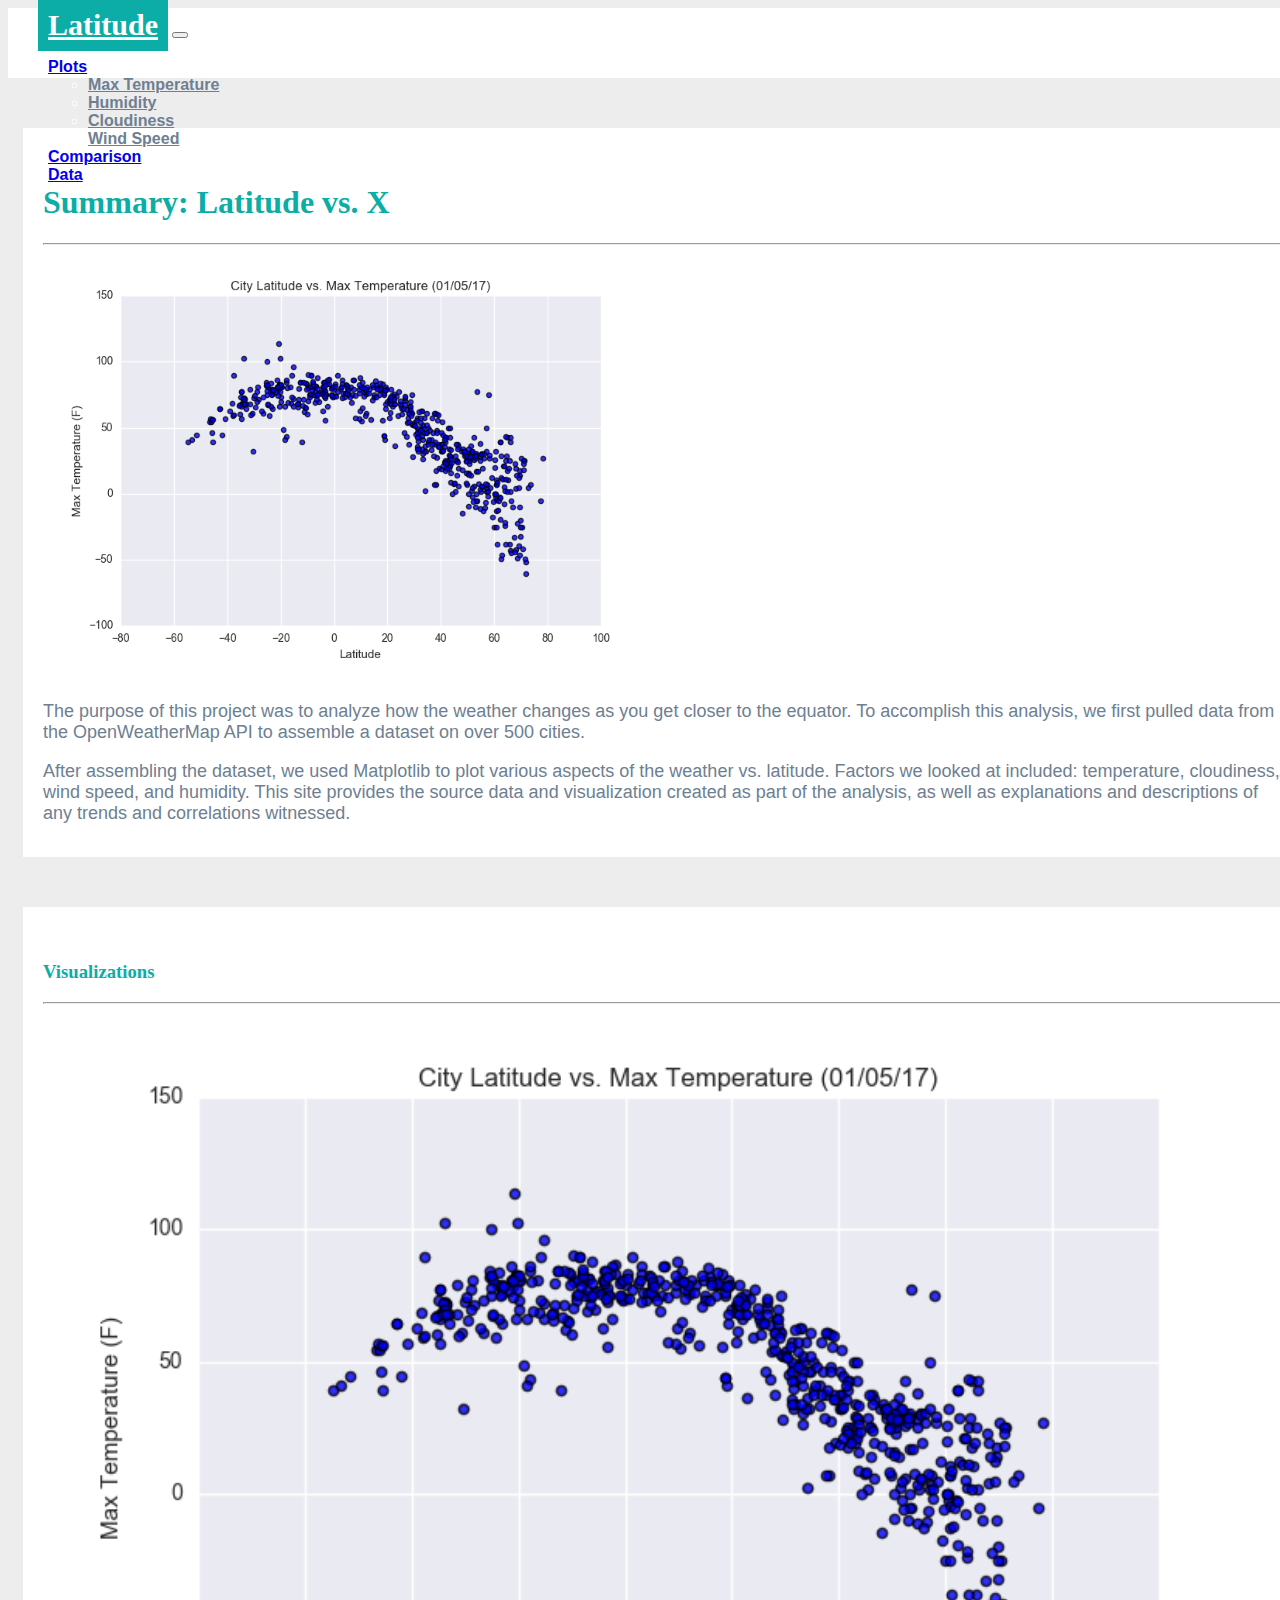
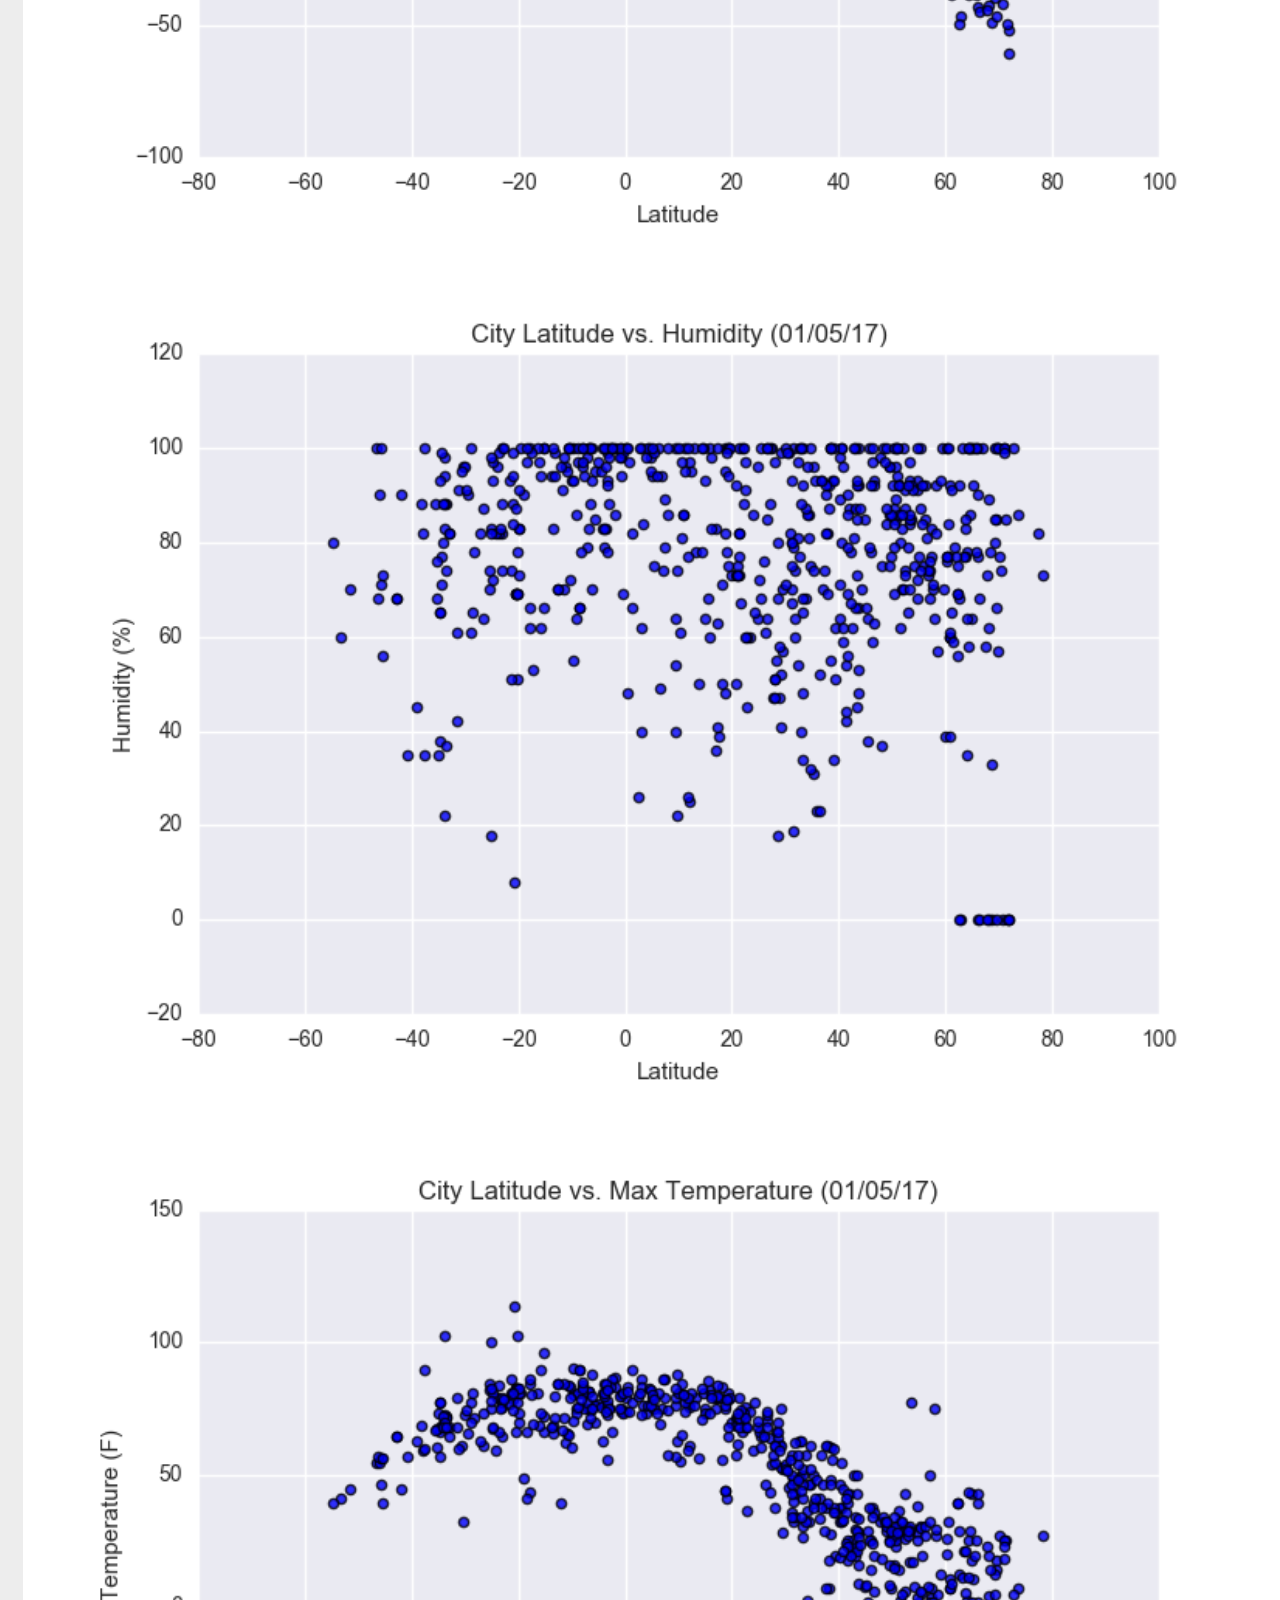
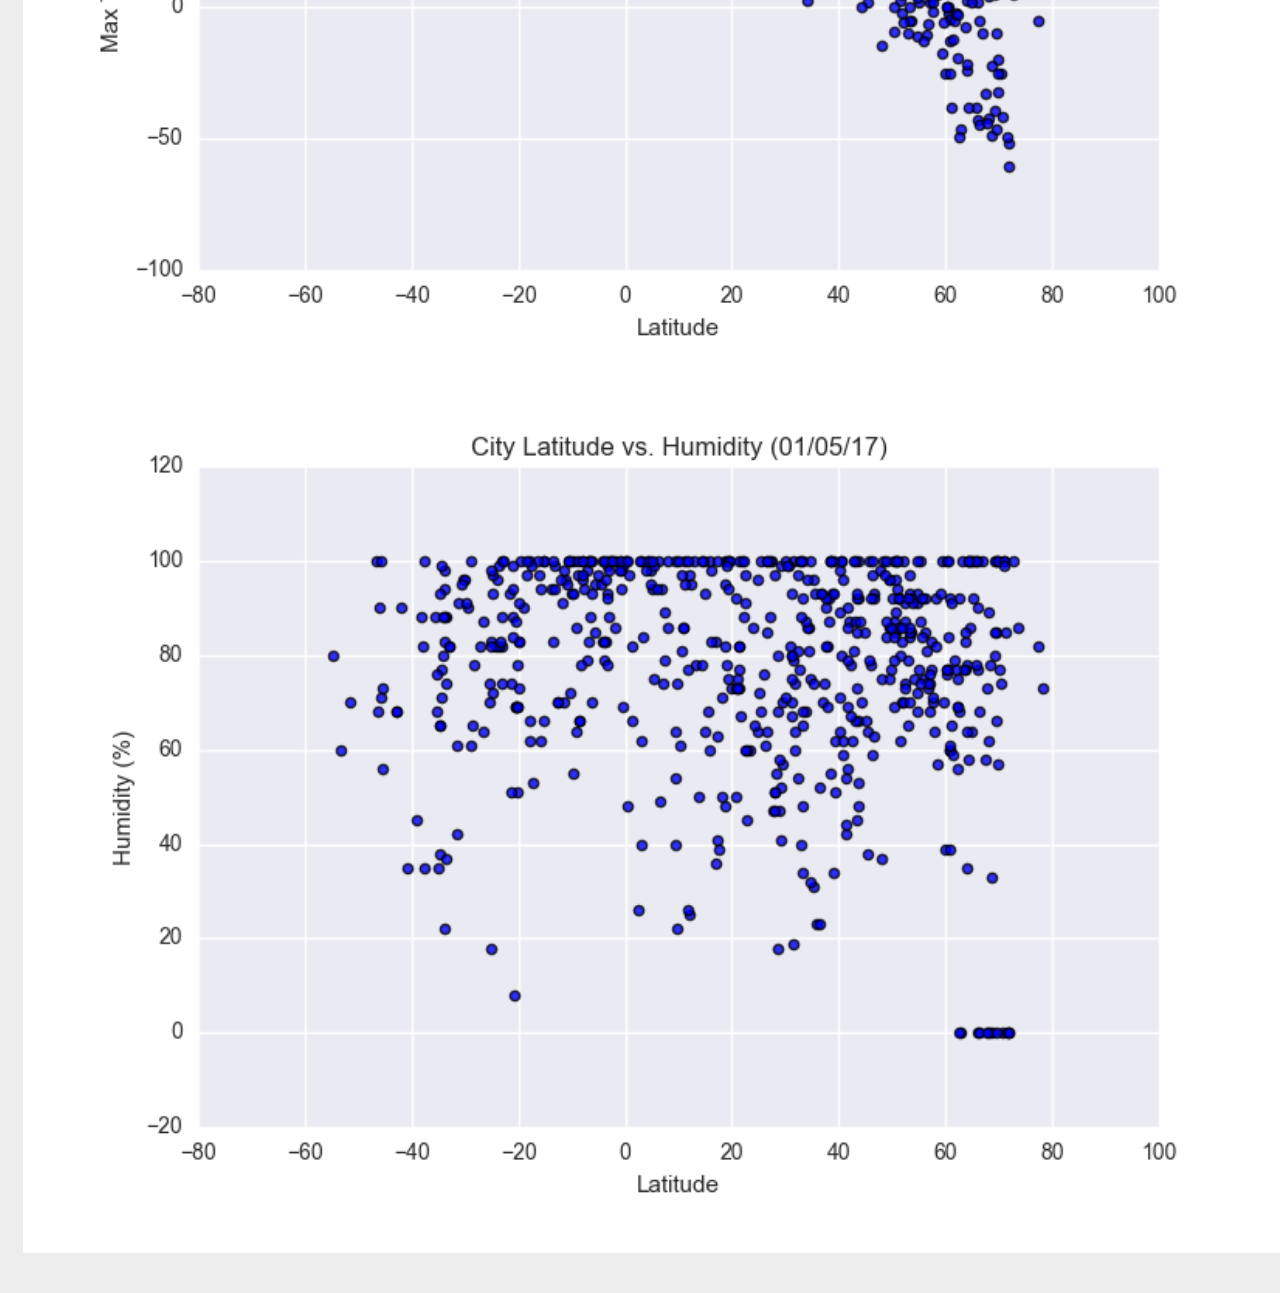
==== index.html @ e9af9780 "style added" ====
<!DOCTYPE html>
<html lang="en-us">

<head>
  <meta charset="UTF-8">
  <meta name="viewport" content="width=device-width, initial-scale=1.0">
  <title>Weather Analysis Dashboard</title>
  <link href="https://cdn.jsdelivr.net/npm/bootstrap@5.1.0/dist/css/bootstrap.min.css" rel="stylesheet" integrity="sha384-KyZXEAg3QhqLMpG8r+8fhAXLRk2vvoC2f3B09zVXn8CA5QIVfZOJ3BCsw2P0p/We" crossorigin="anonymous">
  <link rel="stylesheet" href="style.css">
</head>

<body>

<div  class="navigation">
  <nav class="navbar navbar-expand-lg navbar-light bg-light">
    <div class="container-fluid">
      <a class="navbar-brand" href="index.html">Latitude</a>
      <button class="navbar-toggler" type="button" data-bs-toggle="collapse" data-bs-target="#navbarNavDropdown" aria-controls="navbarNavDropdown" aria-expanded="false" aria-label="Toggle navigation">
        <span class="navbar-toggler-icon"></span>
      </button>
      <div class="collapse navbar-collapse" id="navbarNavDropdown">
        <ul class="navbar-nav ms-auto">
          <li class="nav-item dropdown">
            <a class="nav-link dropdown-toggle" href="#" id="navbarDropdownMenuLink" role="button" data-bs-toggle="dropdown" aria-expanded="false">
              Plots
            </a>
            <ul class="dropdown-menu" aria-labelledby="navbarDropdownMenuLink">
              <li><a class="dropdown-item" href="max_temperature.html">Max Temperature</a></li>
              <li><a class="dropdown-item" href="humidity.html">Humidity</a></li>
              <li><a class="dropdown-item" href="cloudiness.html">Cloudiness</a></li>
              <li><a class="dropdown-item" href="wind_speed.html">Wind Speed</a></li>
            </ul>
          </li>
          <li class="nav-item">
            <a class="nav-link" aria-current="page" href="comparison.html">Comparison</a>
          </li>
          <li class="nav-item">
            <a class="nav-link" href="data.html">Data</a>
          </li>
        </ul>
      </div>
    </div>
  </nav>
</div>

  <div class="container">
    <div class="row">
      <div class="col-lg-7 col-md-12">
        <div class="box">
          <h1 class="title">Summary: Latitude vs. X</h1>
          <hr>
          <img src="Resources/assets/images/Fig1.png" alt="Max Temperature Graph" class="visualization rounded float-start">
          <p>The purpose of this project was to analyze how the weather changes as you get closer to the equator. To accomplish this analysis, we first pulled data from the OpenWeatherMap API to assemble a dataset on over 500 cities.</p>
          <p>After assembling the dataset, we used Matplotlib to plot various aspects of the weather vs. latitude. Factors we looked at included: temperature, cloudiness, wind speed, and humidity. This site provides the source data and visualization created as part of the analysis, as well as explanations and descriptions of any trends and correlations witnessed.</p>
        </div>
      </div>

      <div class="col-lg-5 col-md-12">
        <div class="box">
          <h3 class="title">Visualizations</h3>
          <hr>  
          <div class="row">
            <div class="col-6">
              <a href="max_temperature.html"><img alt="Max Temperature Graph" src="Resources/assets/images/Fig1.png" class="img-fluid"></a>
            </div>
            <div class="col-6">
              <a href="humidity.html"><img alt="Humidity Graph" src="Resources/assets/images/Fig2.png" class="img-fluid"></a>
            </div>
          </div>
          <div class="row">
            <div class="col-6">
              <a href="cloudiness.html"><img alt="Cloudiness Graph" src="Resources/assets/images/Fig1.png" class="img-fluid"></a>
            </div>
            <div class="col-6">
              <a href="wind_speed.html"><img alt="Wind Speed Graph" src="Resources/assets/images/Fig2.png" class="img-fluid"></a>
            </div>
          </div>
        </div>
      </div>
    </div>
  </div>


  
  <script src="https://code.jquery.com/jquery-3.3.1.slim.min.js" integrity="sha384-q8i/X+965DzO0rT7abK41JStQIAqVgRVzpbzo5smXKp4YfRvH+8abtTE1Pi6jizo" crossorigin="anonymous"></script>
  <script src="https://cdnjs.cloudflare.com/ajax/libs/popper.js/1.14.7/umd/popper.min.js" integrity="sha384-UO2eT0CpHqdSJQ6hJty5KVphtPhzWj9WO1clHTMGa3JDZwrnQq4sF86dIHNDz0W1" crossorigin="anonymous"></script>
  <script src="https://cdn.jsdelivr.net/npm/bootstrap@5.1.0/dist/js/bootstrap.bundle.min.js" integrity="sha384-U1DAWAznBHeqEIlVSCgzq+c9gqGAJn5c/t99JyeKa9xxaYpSvHU5awsuZVVFIhvj" crossorigin="anonymous"></script>  
</body>

</html>
---- style.css ----
/* Body */
body {
    height: 100%;
    width: 100%;
    background-color: #EDEDED;
    font-family: Georgia, 'Times New Roman', Times, serif;
}
/* Navbar */
.navigation {
    color: white;
    font-family: sans-serif;
    background-color: #0BADA6;
    font-weight: bold;
    padding: inherit;
}
.navigation .navbar-brand {
    color: white;
    font-family: Verdana;
    font-size: 30px;
    background-color: #0BADA6;
    font-weight: bold;
    margin-left: 30px;
    padding: 10px;
    box-sizing: border-box;
}
.navbar {
    max-height: 70px;
    background-color: white;
    font-size: 16px;
}
.dropdown-item{
    color: #6D8092; 
}

.dropdown .dropdown-menu .dropdown-item:active, .dropdown .dropdown-menu .dropdown-item:hover{
    background-color:#E7E7E7; 
}
.navigation .nav-link:hover{
    background-color:#E7E7E7;
   }
.navigation .navbar-brand:hover{
    color: rgb(200, 248, 246);
}
.container {
    width: 100%;
    padding-right: 15px;
    padding-left: 15px;
    margin-right: auto;
    margin-left: auto;
}
/* Images */
img {
    width: 100%;
    height: 100%;
}
.img-fluid:hover{
    border-color: #0BADA6;
    border-style: solid;
}
.img-active {
    border-color:#0BADA6;
    border-style: solid; 
}
/* Surrond imgage with text */
.visualization{
    width: 50%;
    height: 50%;
}
/* Title */
.title {
    color: #0BADA6;  
    font-family: Georgia, 'Times New Roman', Times, serif;
    font-weight: bolder; 
    padding-top: 25px; 
}
/* Paragraph */
p {
    color: #6D8092;
    font-family: Arial, Helvetica, sans-serif;
    font-size: 18px; 
}
/* Box */
.box {
    margin-top: 50px;
    margin-bottom: 40px;
    padding: 10px 20px 15px;
    color: black;
    background-color: white;
}

/* Table */
.table-responsive {
    font-family: Arial, Helvetica, sans-serif;
}

@media(max-width: 992px){
.navbar-brand {
    color: white;
    font-size: 30px;
    background-color: #0BADA6;
    padding: 10px;
}
.navbar{
    max-height: none; 
    padding: inherit;
}
.container{
    background-color: white;
}
.bg-light {
    background-color: #0BADA6 !important;
  }
  body {
    height: 100%;
    width: 100%;
    background-color: white;
    font-family: Georgia, 'Times New Roman', Times, serif;
}
.navbar-collapse{
    background-color: white;
}
}
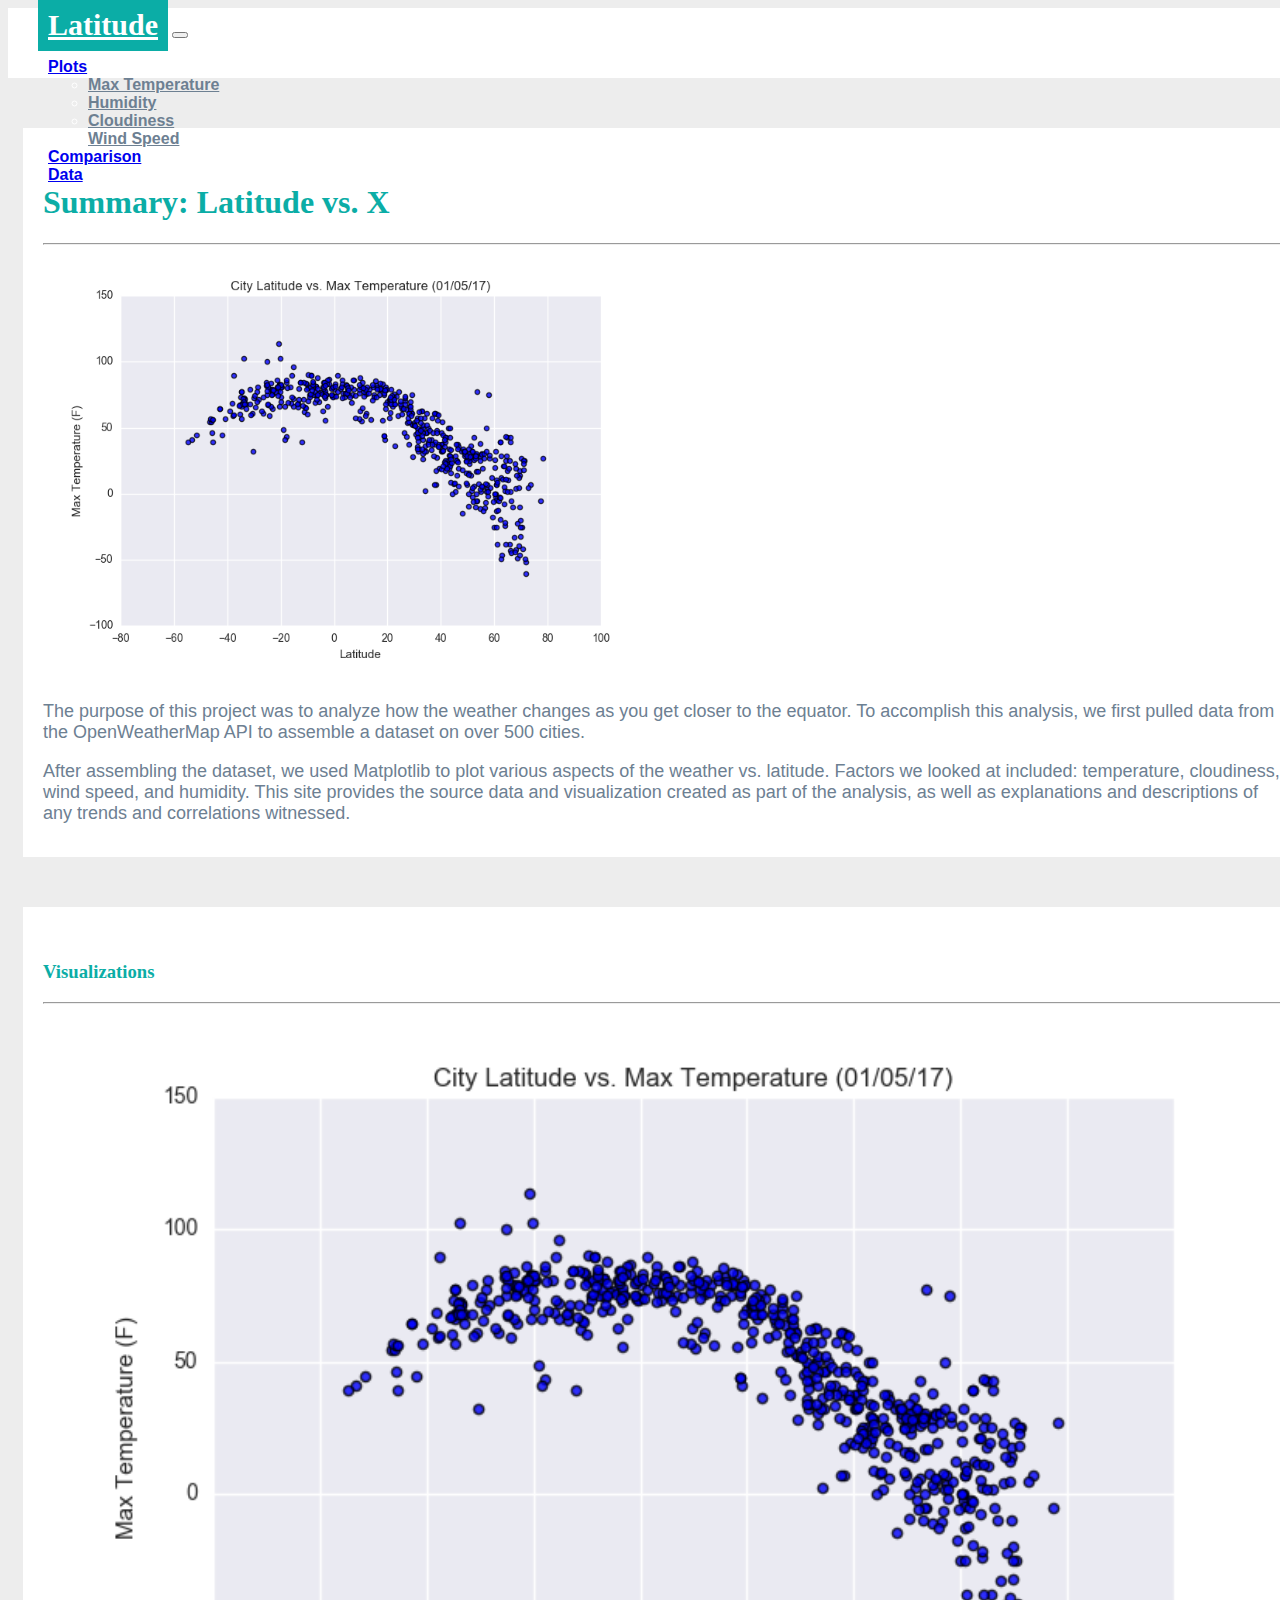
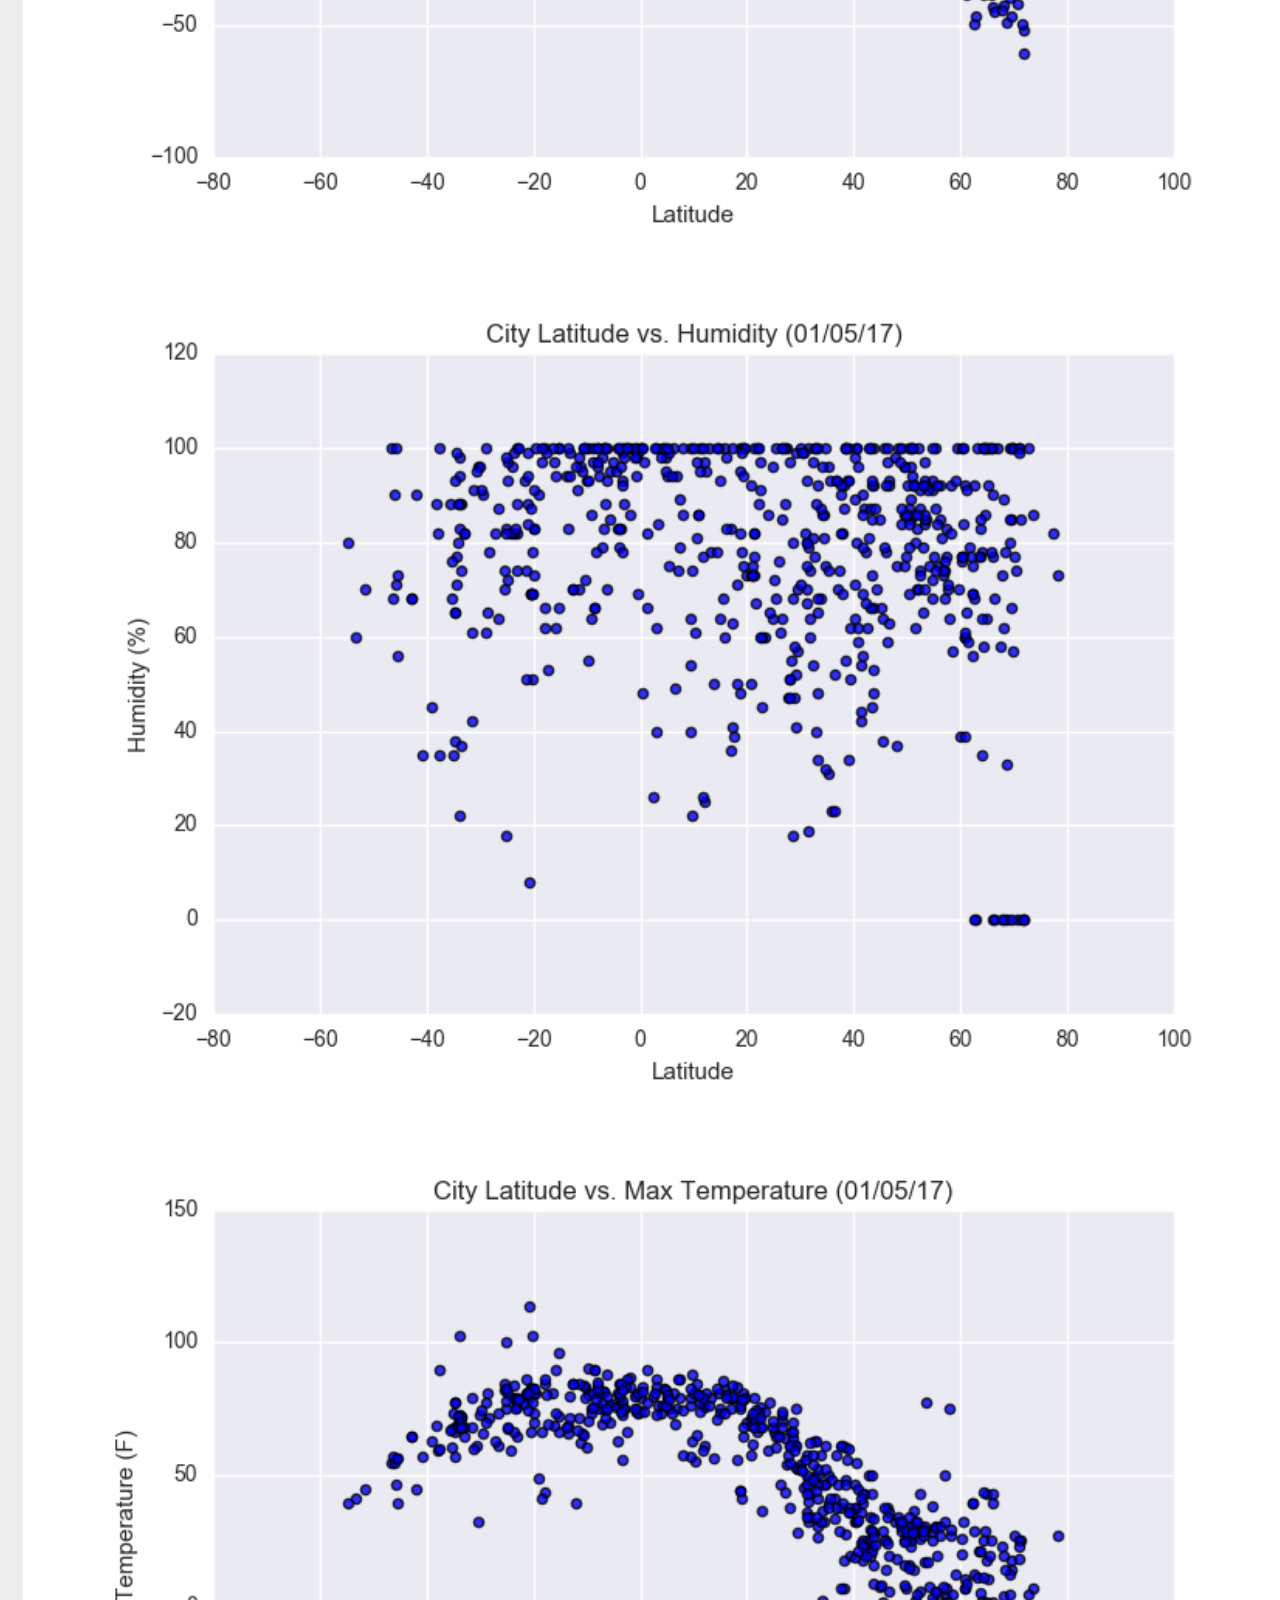
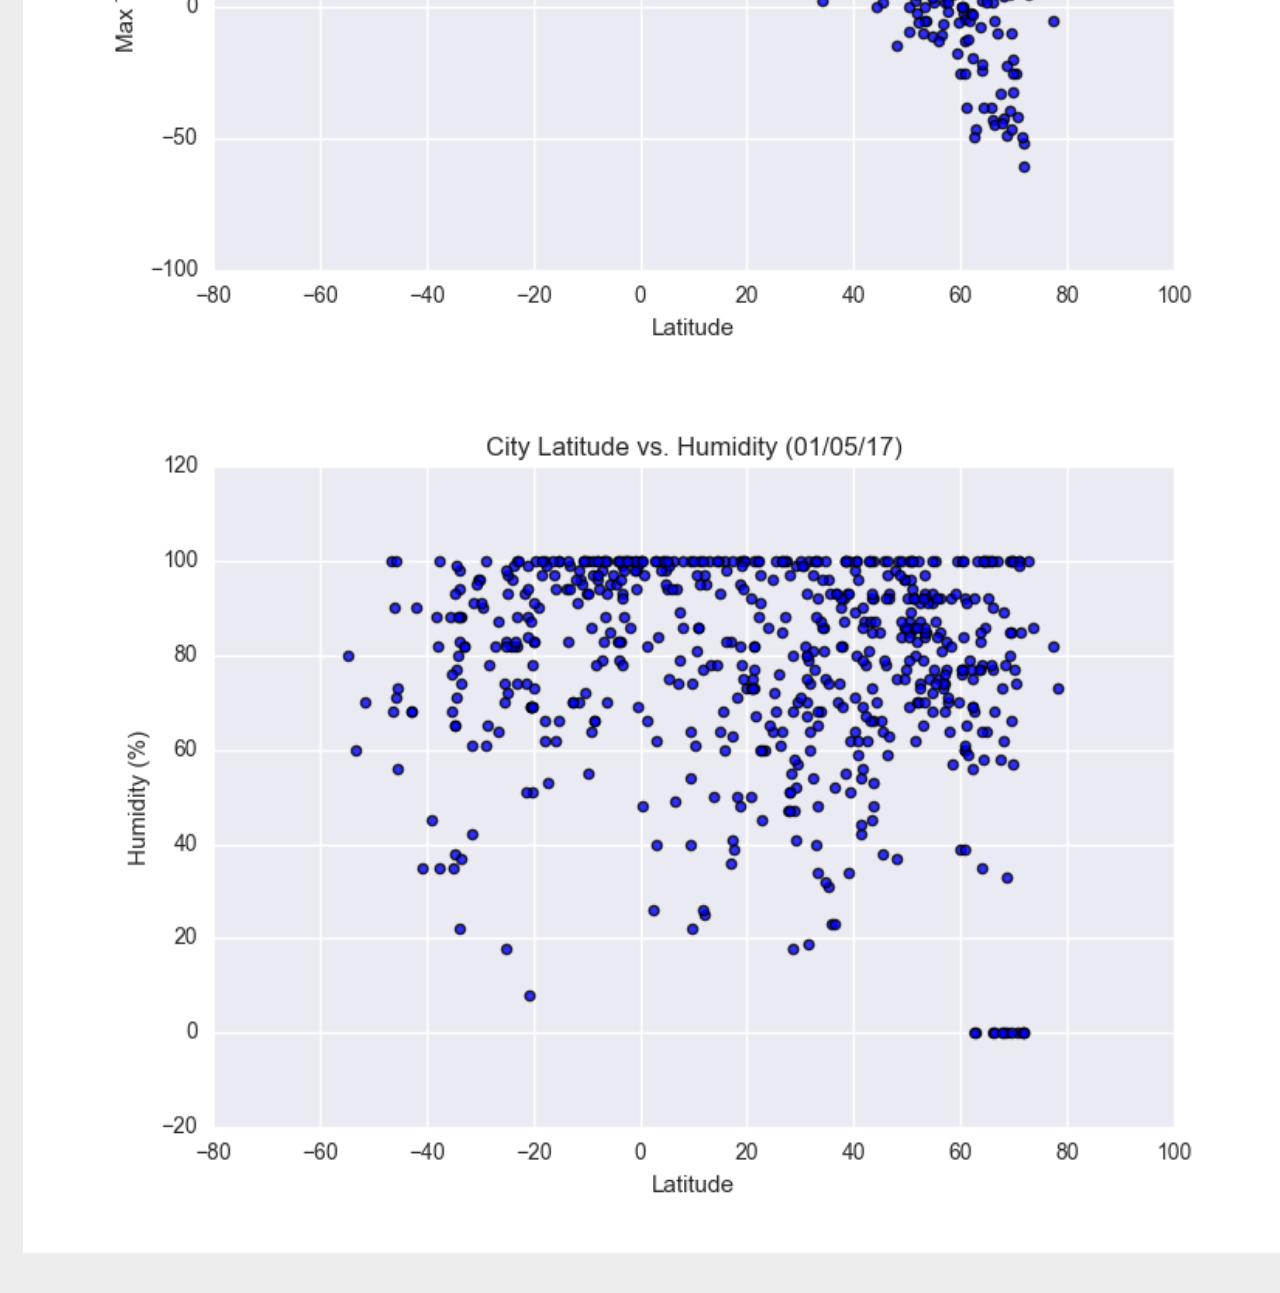
==== commit b4314821: "index images in line" ====
--- a/index.html
+++ b/index.html
@@ -2,89 +2,109 @@
 <html lang="en-us">
 
 <head>
-  <meta charset="UTF-8">
-  <meta name="viewport" content="width=device-width, initial-scale=1.0">
-  <title>Weather Analysis Dashboard</title>
-  <link href="https://cdn.jsdelivr.net/npm/bootstrap@5.1.0/dist/css/bootstrap.min.css" rel="stylesheet" integrity="sha384-KyZXEAg3QhqLMpG8r+8fhAXLRk2vvoC2f3B09zVXn8CA5QIVfZOJ3BCsw2P0p/We" crossorigin="anonymous">
-  <link rel="stylesheet" href="style.css">
+    <meta charset="UTF-8">
+    <meta name="viewport" content="width=device-width, initial-scale=1.0">
+    <title>Weather Analysis Dashboard</title>
+    <link href="https://cdn.jsdelivr.net/npm/bootstrap@5.1.0/dist/css/bootstrap.min.css" rel="stylesheet"
+        integrity="sha384-KyZXEAg3QhqLMpG8r+8fhAXLRk2vvoC2f3B09zVXn8CA5QIVfZOJ3BCsw2P0p/We" crossorigin="anonymous">
+    <link rel="stylesheet" href="style.css">
 </head>
 
 <body>
 
-<div  class="navigation">
-  <nav class="navbar navbar-expand-lg navbar-light bg-light">
-    <div class="container-fluid">
-      <a class="navbar-brand" href="index.html">Latitude</a>
-      <button class="navbar-toggler" type="button" data-bs-toggle="collapse" data-bs-target="#navbarNavDropdown" aria-controls="navbarNavDropdown" aria-expanded="false" aria-label="Toggle navigation">
-        <span class="navbar-toggler-icon"></span>
-      </button>
-      <div class="collapse navbar-collapse" id="navbarNavDropdown">
-        <ul class="navbar-nav ms-auto">
-          <li class="nav-item dropdown">
-            <a class="nav-link dropdown-toggle" href="#" id="navbarDropdownMenuLink" role="button" data-bs-toggle="dropdown" aria-expanded="false">
-              Plots
-            </a>
-            <ul class="dropdown-menu" aria-labelledby="navbarDropdownMenuLink">
-              <li><a class="dropdown-item" href="max_temperature.html">Max Temperature</a></li>
-              <li><a class="dropdown-item" href="humidity.html">Humidity</a></li>
-              <li><a class="dropdown-item" href="cloudiness.html">Cloudiness</a></li>
-              <li><a class="dropdown-item" href="wind_speed.html">Wind Speed</a></li>
-            </ul>
-          </li>
-          <li class="nav-item">
-            <a class="nav-link" aria-current="page" href="comparison.html">Comparison</a>
-          </li>
-          <li class="nav-item">
-            <a class="nav-link" href="data.html">Data</a>
-          </li>
-        </ul>
-      </div>
+    <div class="navigation">
+        <nav class="navbar navbar-expand-lg navbar-light bg-light">
+            <div class="container-fluid">
+                <a class="navbar-brand" href="index.html">Latitude</a>
+                <button class="navbar-toggler" type="button" data-bs-toggle="collapse"
+                    data-bs-target="#navbarNavDropdown" aria-controls="navbarNavDropdown" aria-expanded="false"
+                    aria-label="Toggle navigation">
+                    <span class="navbar-toggler-icon"></span>
+                </button>
+                <div class="collapse navbar-collapse" id="navbarNavDropdown">
+                    <ul class="navbar-nav ms-auto">
+                        <li class="nav-item dropdown">
+                            <a class="nav-link dropdown-toggle" href="#" id="navbarDropdownMenuLink" role="button"
+                                data-bs-toggle="dropdown" aria-expanded="false">
+                                Plots
+                            </a>
+                            <ul class="dropdown-menu" aria-labelledby="navbarDropdownMenuLink">
+                                <li><a class="dropdown-item" href="max_temperature.html">Max Temperature</a></li>
+                                <li><a class="dropdown-item" href="humidity.html">Humidity</a></li>
+                                <li><a class="dropdown-item" href="cloudiness.html">Cloudiness</a></li>
+                                <li><a class="dropdown-item" href="wind_speed.html">Wind Speed</a></li>
+                            </ul>
+                        </li>
+                        <li class="nav-item">
+                            <a class="nav-link" aria-current="page" href="comparison.html">Comparison</a>
+                        </li>
+                        <li class="nav-item">
+                            <a class="nav-link" href="data.html">Data</a>
+                        </li>
+                    </ul>
+                </div>
+            </div>
+        </nav>
     </div>
-  </nav>
-</div>
 
-  <div class="container">
-    <div class="row">
-      <div class="col-lg-7 col-md-12">
-        <div class="box">
-          <h1 class="title">Summary: Latitude vs. X</h1>
-          <hr>
-          <img src="Resources/assets/images/Fig1.png" alt="Max Temperature Graph" class="visualization rounded float-start">
-          <p>The purpose of this project was to analyze how the weather changes as you get closer to the equator. To accomplish this analysis, we first pulled data from the OpenWeatherMap API to assemble a dataset on over 500 cities.</p>
-          <p>After assembling the dataset, we used Matplotlib to plot various aspects of the weather vs. latitude. Factors we looked at included: temperature, cloudiness, wind speed, and humidity. This site provides the source data and visualization created as part of the analysis, as well as explanations and descriptions of any trends and correlations witnessed.</p>
+    <div class="container">
+        <div class="row">
+            <div class="col-lg-7 col-md-12">
+                <div class="box">
+                    <h1 class="title">Summary: Latitude vs. X</h1>
+                    <hr>
+                    <img src="Resources/assets/images/Fig1.png" alt="Max Temperature Graph"
+                        class="visualization rounded float-start">
+                    <p>The purpose of this project was to analyze how the weather changes as you get closer to the
+                        equator. To accomplish this analysis, we first pulled data from the OpenWeatherMap API to
+                        assemble a dataset on over 500 cities.</p>
+                    <p>After assembling the dataset, we used Matplotlib to plot various aspects of the weather vs.
+                        latitude. Factors we looked at included: temperature, cloudiness, wind speed, and humidity. This
+                        site provides the source data and visualization created as part of the analysis, as well as
+                        explanations and descriptions of any trends and correlations witnessed.</p>
+                </div>
+            </div>
+
+            <div class="col-lg-5 col-md-12">
+                <div class="box">
+                    <h3 class="title">Visualizations</h3>
+                    <hr>
+                    <div class="container">
+                        <div class="row">
+                            <div class="col-lg-6 col-md-3 col-sm-3 col-3">
+                                <a href="max_temperature.html"><img alt="Max Temperature Graph"
+                                        src="Resources/assets/images/Fig1.png" class="img-fluid"></a>
+                            </div>
+                            <div class="col-lg-6 col-md-3 col-sm-3 col-3">
+                                <a href="humidity.html"><img alt="Humidity Graph" src="Resources/assets/images/Fig2.png"
+                                        class="img-fluid"></a>
+                            </div>
+                            <div class="col-lg-6 col-md-3 col-sm-3 col-3">
+                                <a href="cloudiness.html"><img alt="Cloudiness Graph"
+                                        src="Resources/assets/images/Fig1.png" class="img-fluid"></a>
+                            </div>
+                            <div class="col-lg-6 col-md-3 col-sm-3 col-3">
+                                <a href="wind_speed.html"><img alt="Wind Speed Graph"
+                                        src="Resources/assets/images/Fig2.png" class="img-fluid"></a>
+                            </div>
+                        </div>
+                    </div>
+                </div>
+            </div>
         </div>
-      </div>
-
-      <div class="col-lg-5 col-md-12">
-        <div class="box">
-          <h3 class="title">Visualizations</h3>
-          <hr>  
-          <div class="row">
-            <div class="col-6">
-              <a href="max_temperature.html"><img alt="Max Temperature Graph" src="Resources/assets/images/Fig1.png" class="img-fluid"></a>
-            </div>
-            <div class="col-6">
-              <a href="humidity.html"><img alt="Humidity Graph" src="Resources/assets/images/Fig2.png" class="img-fluid"></a>
-            </div>
-          </div>
-          <div class="row">
-            <div class="col-6">
-              <a href="cloudiness.html"><img alt="Cloudiness Graph" src="Resources/assets/images/Fig1.png" class="img-fluid"></a>
-            </div>
-            <div class="col-6">
-              <a href="wind_speed.html"><img alt="Wind Speed Graph" src="Resources/assets/images/Fig2.png" class="img-fluid"></a>
-            </div>
-          </div>
-        </div>
-      </div>
     </div>
-  </div>
 
 
-  
-  <script src="https://code.jquery.com/jquery-3.3.1.slim.min.js" integrity="sha384-q8i/X+965DzO0rT7abK41JStQIAqVgRVzpbzo5smXKp4YfRvH+8abtTE1Pi6jizo" crossorigin="anonymous"></script>
-  <script src="https://cdnjs.cloudflare.com/ajax/libs/popper.js/1.14.7/umd/popper.min.js" integrity="sha384-UO2eT0CpHqdSJQ6hJty5KVphtPhzWj9WO1clHTMGa3JDZwrnQq4sF86dIHNDz0W1" crossorigin="anonymous"></script>
-  <script src="https://cdn.jsdelivr.net/npm/bootstrap@5.1.0/dist/js/bootstrap.bundle.min.js" integrity="sha384-U1DAWAznBHeqEIlVSCgzq+c9gqGAJn5c/t99JyeKa9xxaYpSvHU5awsuZVVFIhvj" crossorigin="anonymous"></script>  
+
+    <script src="https://code.jquery.com/jquery-3.3.1.slim.min.js"
+        integrity="sha384-q8i/X+965DzO0rT7abK41JStQIAqVgRVzpbzo5smXKp4YfRvH+8abtTE1Pi6jizo"
+        crossorigin="anonymous"></script>
+    <script src="https://cdnjs.cloudflare.com/ajax/libs/popper.js/1.14.7/umd/popper.min.js"
+        integrity="sha384-UO2eT0CpHqdSJQ6hJty5KVphtPhzWj9WO1clHTMGa3JDZwrnQq4sF86dIHNDz0W1"
+        crossorigin="anonymous"></script>
+    <script src="https://cdn.jsdelivr.net/npm/bootstrap@5.1.0/dist/js/bootstrap.bundle.min.js"
+        integrity="sha384-U1DAWAznBHeqEIlVSCgzq+c9gqGAJn5c/t99JyeKa9xxaYpSvHU5awsuZVVFIhvj"
+        crossorigin="anonymous"></script>
 </body>
 
 </html>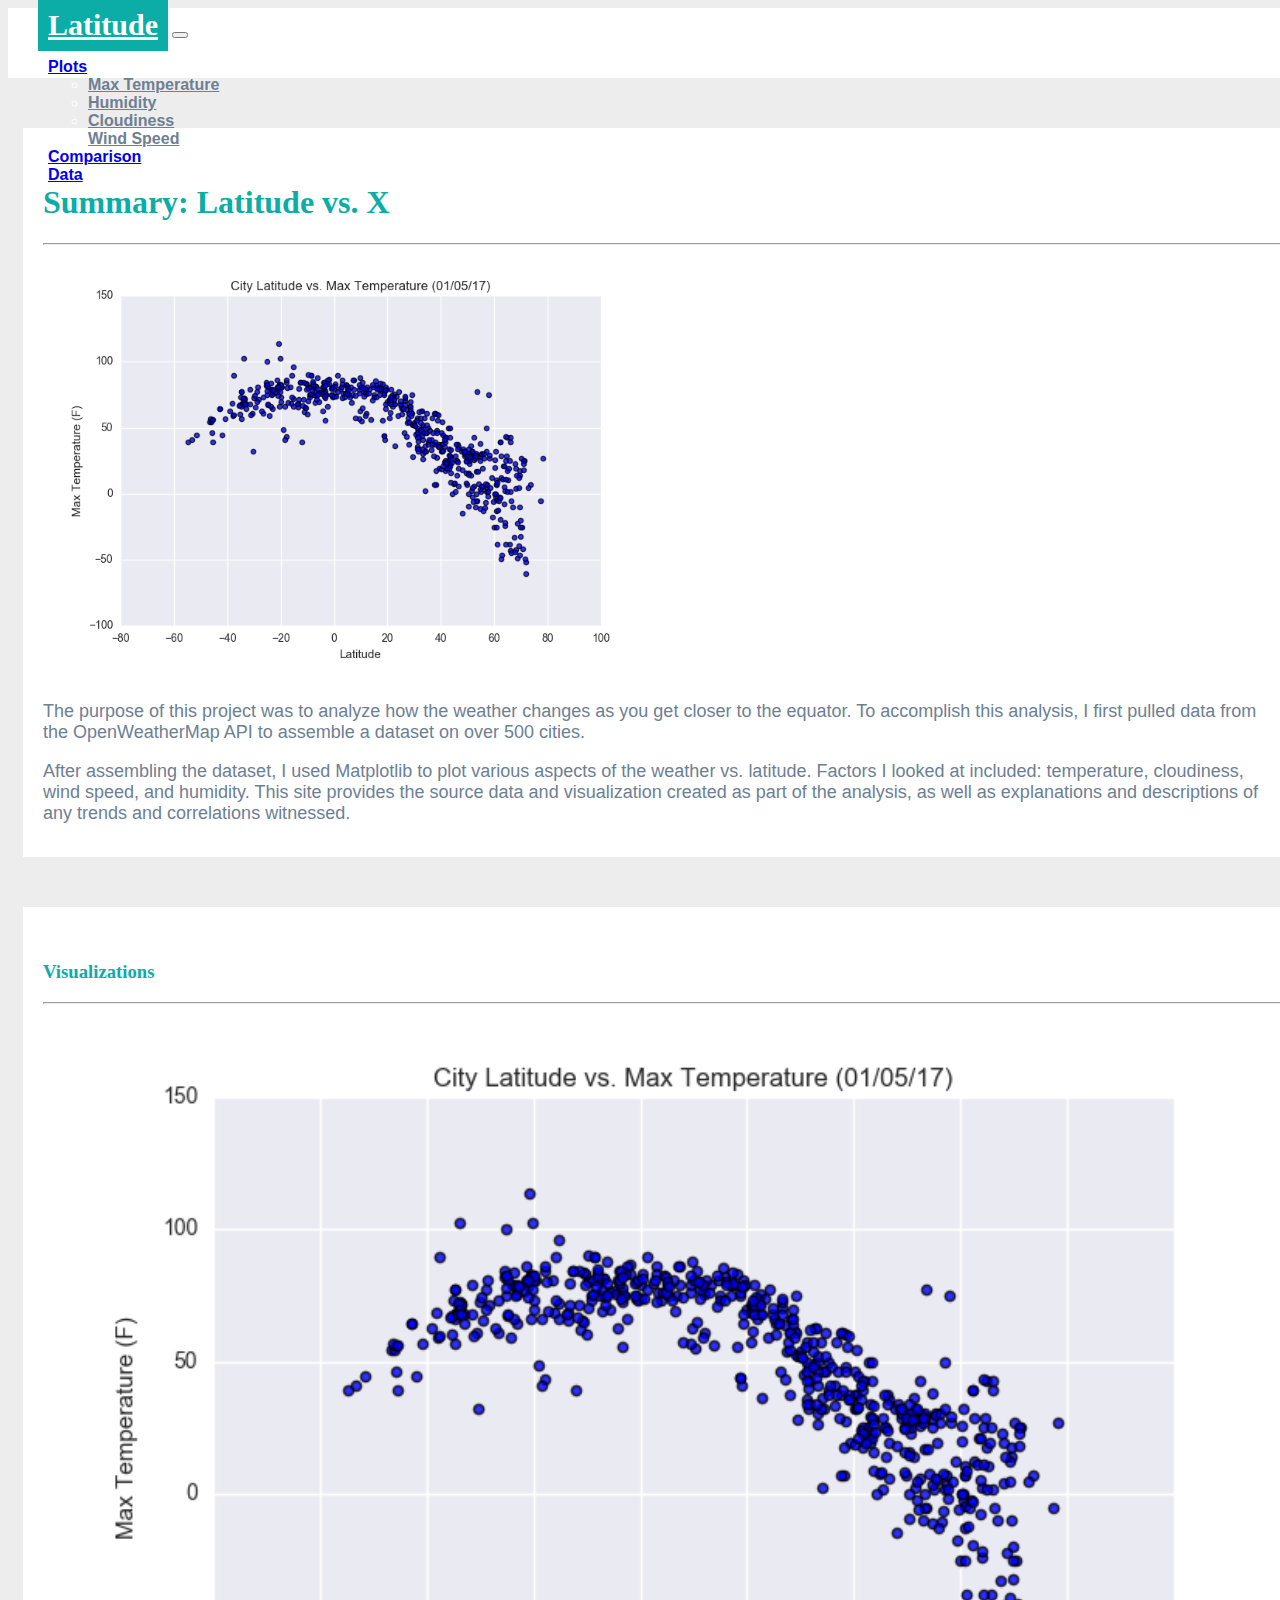
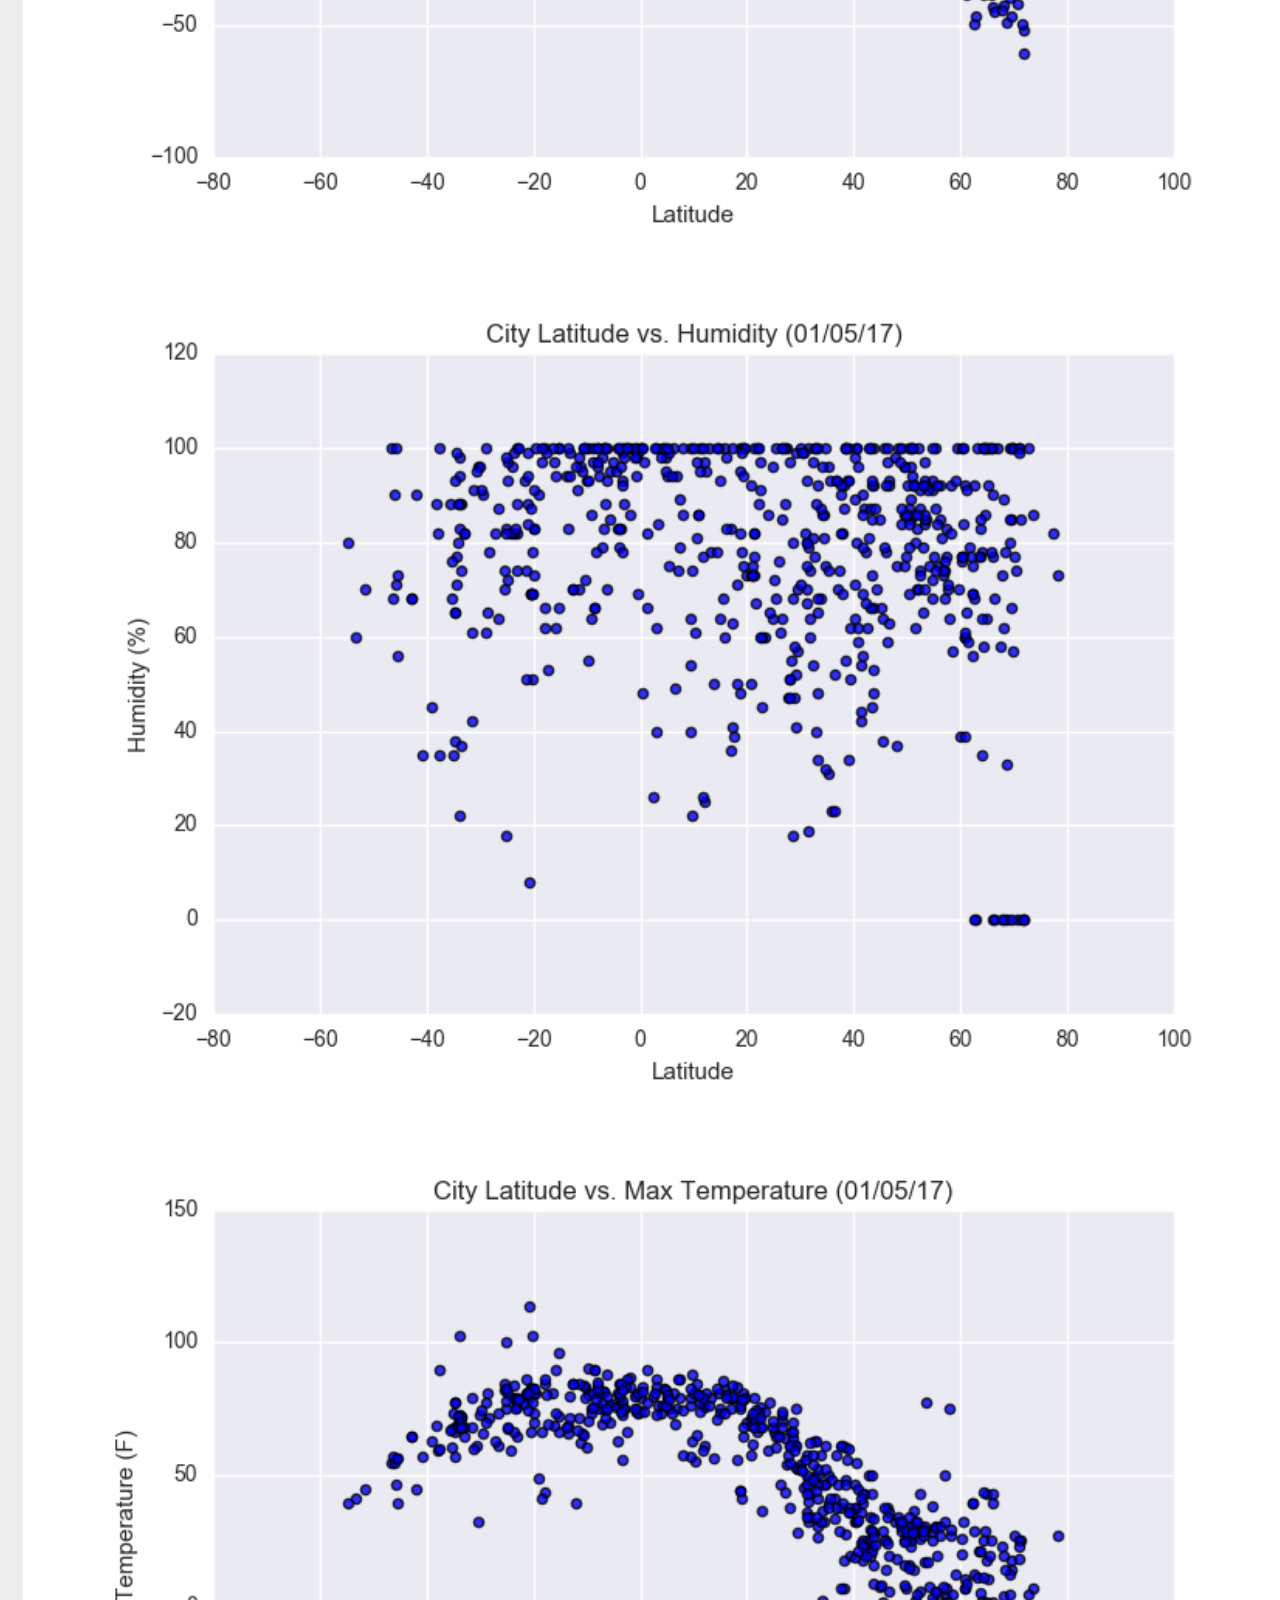
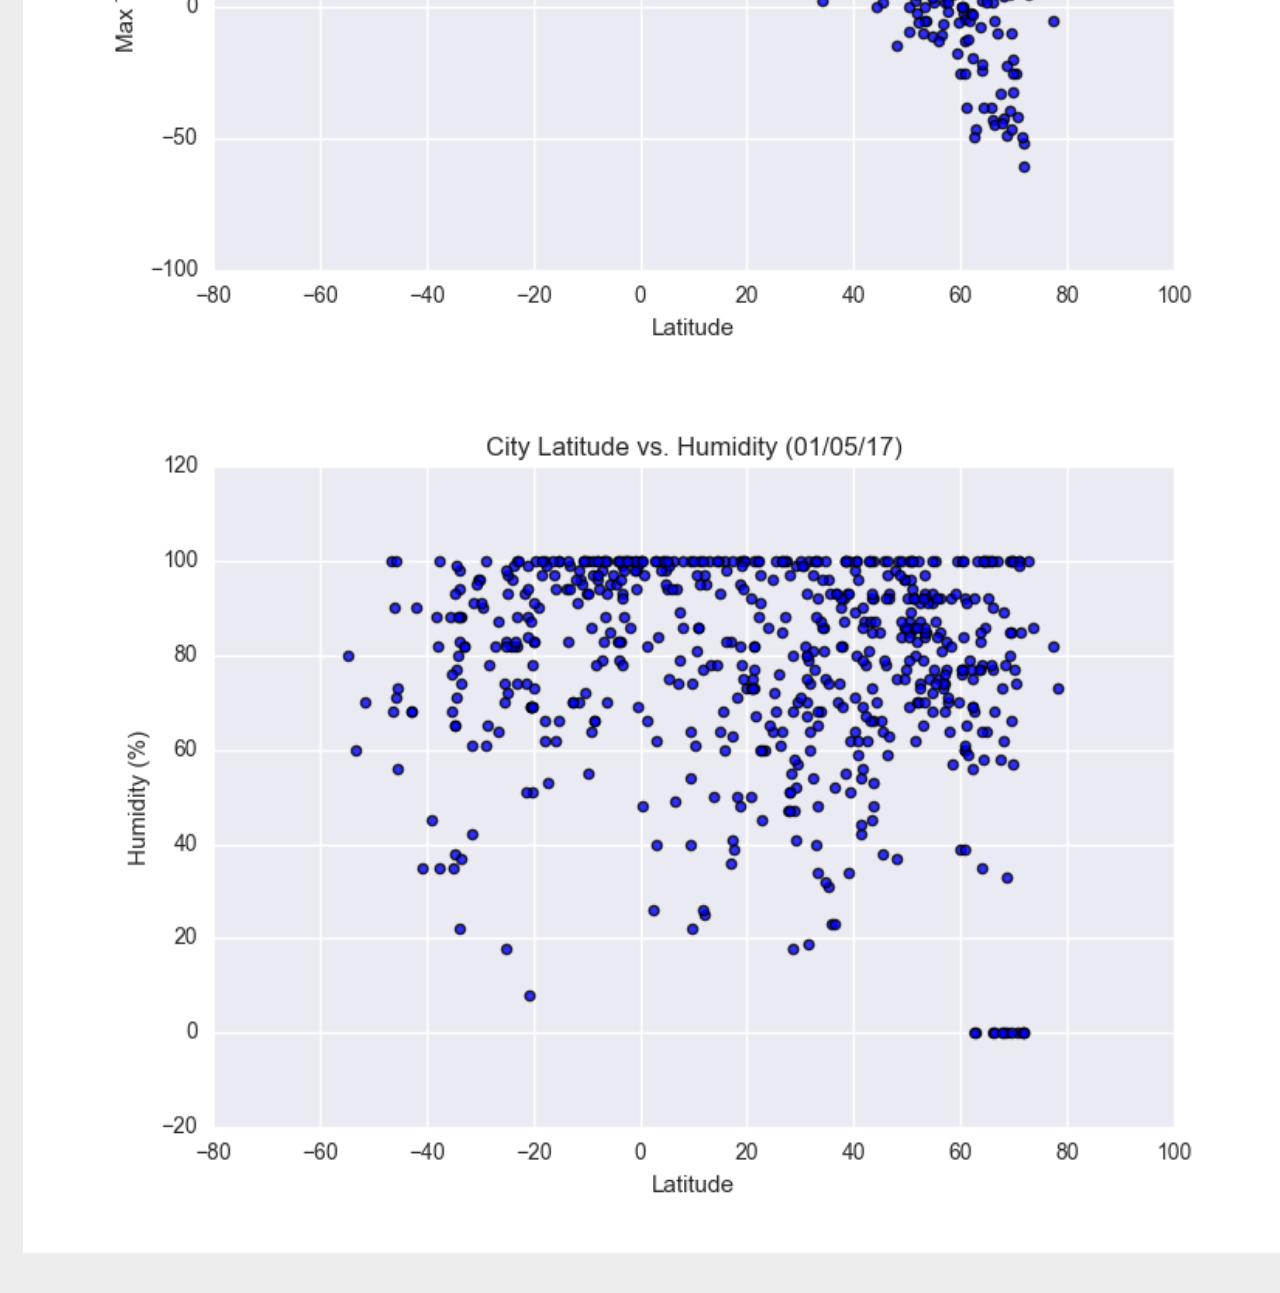
==== commit 8914b3f9: "updated wording" ====
--- a/index.html
+++ b/index.html
@@ -56,10 +56,10 @@
                     <img src="Resources/assets/images/Fig1.png" alt="Max Temperature Graph"
                         class="visualization rounded float-start">
                     <p>The purpose of this project was to analyze how the weather changes as you get closer to the
-                        equator. To accomplish this analysis, we first pulled data from the OpenWeatherMap API to
+                        equator. To accomplish this analysis, I first pulled data from the OpenWeatherMap API to
                         assemble a dataset on over 500 cities.</p>
-                    <p>After assembling the dataset, we used Matplotlib to plot various aspects of the weather vs.
-                        latitude. Factors we looked at included: temperature, cloudiness, wind speed, and humidity. This
+                    <p>After assembling the dataset, I used Matplotlib to plot various aspects of the weather vs.
+                        latitude. Factors I looked at included: temperature, cloudiness, wind speed, and humidity. This
                         site provides the source data and visualization created as part of the analysis, as well as
                         explanations and descriptions of any trends and correlations witnessed.</p>
                 </div>
